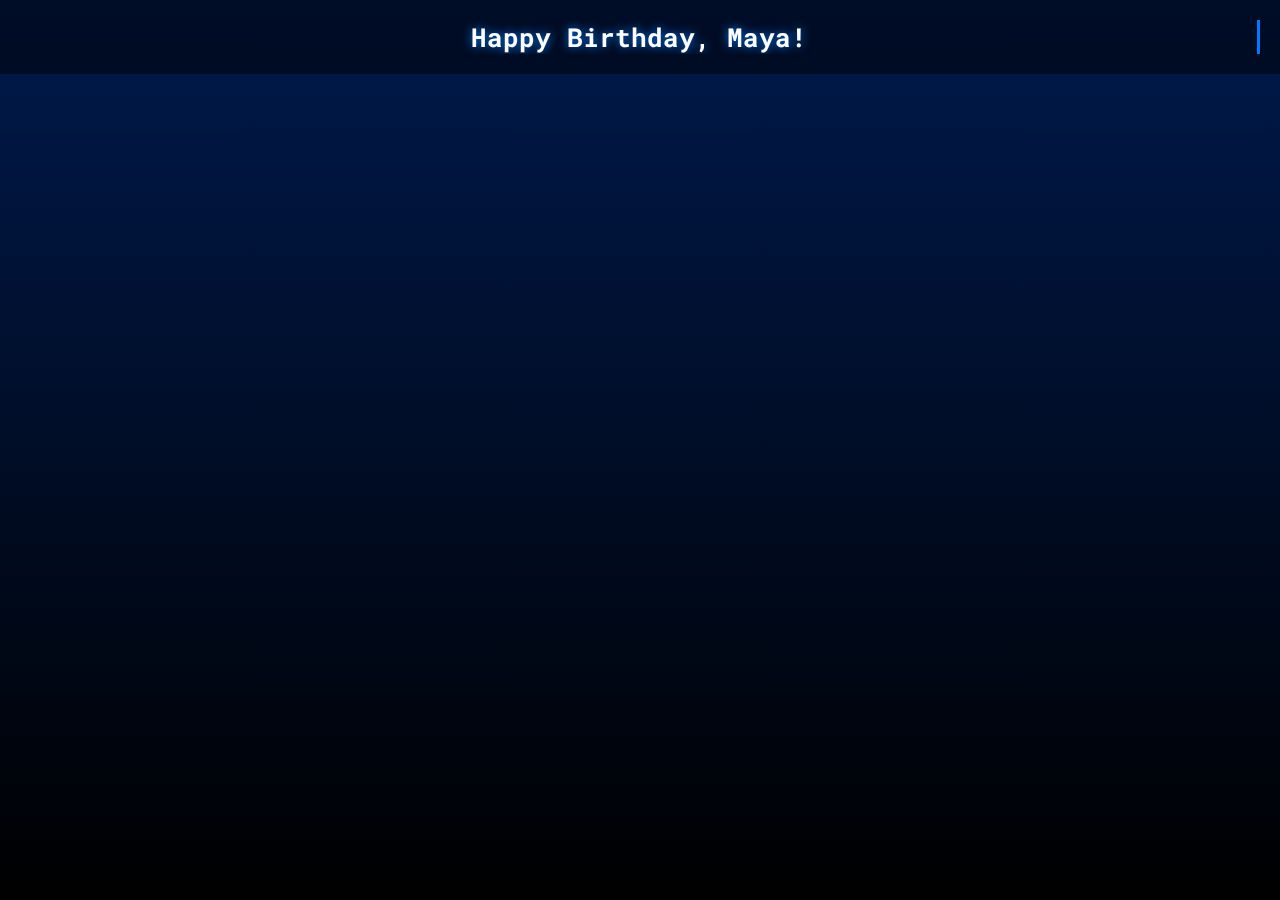
==== next-page.html @ 707e8cc7 "Files added for base version(unrefined)" ====
<!DOCTYPE html>
<html lang="en">
<head>
    <meta charset="UTF-8">
    <meta name="viewport" content="width=device-width, initial-scale=1.0, maximum-scale=1.0, user-scalable=no">
    <title>Happy Birthday, Maya!</title>
    <link rel="stylesheet" href="style2.css">
</head>
<body>
    <div class="container">
        <div class="background">
            <div class="stars"></div>
        </div>

        <header class="header">
            <h1 class="header-text">Happy Birthday, Maya!</h1>
        </header>

        <main class="content">
            <section class="line-art-section">
                <div class="line-art-container">
                    <img src="line-art .png" alt="Line Art of Maya" class="line-art">
                </div>
            </section>

            <section class="message-section">
                <div class="message-container">
                    <p class="message-text">You inspire me every day with your brilliance, creativity, and endless determination. Thank you for being an incredible friend and colleague.</p>
                </div>
            </section>

            <section class="tribute-section">
                <div class="gears-container">
                    <div class="gear" id="gear1"></div>
                    <div class="gear" id="gear2"></div>
                </div>
                <p class="tribute-text">Your passion for robotics and math makes the impossible possible—just like your friendship!</p>
            </section>

            <section class="final-note">
                <div class="candle">
                    <div class="flame"></div>
                </div>
                <p class="final-message">You're a gift to the world, and I'm so grateful to celebrate this day with you.</p>
                <button class="light-candle-button">Light another candle</button>
            </section>
        </main>

        <div class="closing-animation">
            <p class="farewell-message">Here's to more memories, more laughter, and more brilliance in the year ahead. Happy Birthday, Maya!</p>
            <button class="restart-button">Experience Again</button>
        </div>

        <audio id="bg-music" loop autoplay>
            <source src="music.mp3" type="audio/mpeg">
            Your browser does not support the audio element.
        </audio>
    </div>

    <script src="script2.js"></script>
</body>
</html>
---- style2.css ----
@import url('https://fonts.googleapis.com/css2?family=Tangerine:wght@400;700&display=swap');
@import url('https://fonts.googleapis.com/css2?family=Roboto+Mono:wght@300;400;500&display=swap');

/* Basic Reset */
* {
    margin: 0;
    padding: 0;
    box-sizing: border-box;
}

body {
    font-family: 'Arial', sans-serif;
    background: linear-gradient(to bottom, #001A4D, #000000); /* Deep Blue -> Black */
    color: #fff;
    overflow: hidden;
    display: flex;
    justify-content: center;
    align-items: center;
    min-height: 100vh;
    touch-action: none; /* Prevent default touch behaviors */
}

.container {
    position: relative;
    width: 100%;
    max-width: 480px; /* Max width for mobile */
    height: 100vh;
    overflow: hidden;
}

/* --- Background --- */
.background {
    position: absolute;
    top: 0;
    left: 0;
    width: 100%;
    height: 100%;
    z-index: -1;
    overflow: hidden; /* Prevent stars from overflowing */
}

.stars {
    position: absolute;
    top: 0;
    left: 0;
    width: 100%;
    height: 100%;
}

.star {
    position: absolute;
    background-color: #fff;
    border-radius: 50%;
    animation: twinkle linear infinite;
}

@keyframes twinkle {
    0%, 100% {
        opacity: 0.8;
        transform: scale(1);
    }
    50% {
        opacity: 0.4;
        transform: scale(0.8);
    }
}

/* --- Header --- */
.header {
    position: fixed; /* Fixed position */
    top: 0;
    left: 50%;
    transform: translateX(-50%);
    width: 100%;
    padding: 20px;
    text-align: center;
    z-index: 10;
    background-color: rgba(0, 0, 0, 0.5); /* Semi-transparent background */
}

.header-text {
    font-family: 'Roboto Mono', monospace;
    font-size: 1.6em;
    color: #fff;
    text-shadow: 0 0 10px #007bff; /* Soft blue glow */
    white-space: nowrap;
    overflow: hidden;
    border-right: .15em solid #007bff; /* Cursor effect */
    animation: type 4s steps(40, end) forwards, blink-caret .75s step-end infinite;
}

@keyframes type {
    from {
        width: 0;
    }
    to {
        width: 100%;
    }
}

@keyframes blink-caret {
    from, to {
        border-color: transparent;
    }
    50% {
        border-color: #007bff;
    }
}

/* --- Content --- */
.content {
    position: relative;
    width: 100%;
    height: 100vh;
    display: flex;
    flex-direction: column;
    justify-content: space-around;
    align-items: center;
    padding-top: 80px; /* Add padding to account for fixed header */
}

/* --- Line Art Section --- */
.line-art-section {
    position: relative;
    width: 100%;
    height: 40vh;
    display: flex;
    flex-direction: column;
    justify-content: center;
    align-items: center;
    opacity: 0; /* Initially hidden */
    animation: fadeIn 1s ease forwards 1s; /* Fade in after 1 second */
}

@keyframes fadeIn {
    0% {
        opacity: 0;
    }
    100% {
        opacity: 1;
    }
}

.line-art-container {
    position: relative;
    width: 100%;
    height: 100%;
    display: flex;
    justify-content: center;
    align-items: center;
}

.line-art {
    max-width: 80%;
    max-height: 80%;
    filter: drop-shadow(0 0 20px #007bff) brightness(1.2);
}

/* --- Message Section --- */
.message-section {
    position: relative;
    width: 100%;
    display: flex;
    flex-direction: column;
    justify-content: center;
    align-items: center;
    opacity: 0; /* Initially hidden */
    animation: fadeIn 1s ease forwards 3s; /* Fade in after line art animation */
}

.message-container {
    background: rgba(0, 123, 255, 0.2);
    border: 1px solid rgba(0, 123, 255, 0.5);
    padding: 20px;
    border-radius: 10px;
    box-shadow: 0 0 10px rgba(0, 123, 255, 0.5);
    width: 90%;
}

.message-text {
    font-family: 'Tangerine', cursive;
    font-size: 1.8em;
    color: #fff;
    text-align: center;
    line-height: 1.5;
    animation: revealMessage 4s ease forwards; /* Word by word reveal */
}

@keyframes revealMessage {
    0% {
        opacity: 0;
    }
    100% {
        opacity: 1;
    }
}

/* --- Tribute Section --- */
.tribute-section {
    position: relative;
    width: 100%;
    display: flex;
    flex-direction: column;
    justify-content: center;
    align-items: center;
    opacity: 0; /* Initially hidden */
    animation: fadeIn 1s ease forwards 5s; /* Fade in after message reveal */
}

.gears-container {
    position: relative;
    width: 100%;
    height: 100px;
    display: flex;
    justify-content: center;
    align-items: center;
    margin-bottom: 20px;
    z-index: 2;
}

.gear {
    width: 60px;
    height: 60px;
    background-image: url('gear.png');
    background-size: contain;
    background-repeat: no-repeat;
    animation: rotateGear 5s linear infinite;
    opacity: 0.8;
}

.gear#gear1 {
    position: relative;
}

.gear#gear2 {
    position: absolute;
    animation-direction: reverse;
    left: calc(50% + 30px); /* Adjust based on gear size and overlap */
    top: 30px;
}

@keyframes rotateGear {
    to {
        transform: rotate(360deg);
    }
}

.tribute-text {
    font-family: 'Poppins', sans-serif;
    font-size: 1em;
    color: #fff;
    text-align: center;
    z-index: 2;
    position: relative;
    width: 90%;
    opacity: 0;
    animation: tributeType 4s steps(40, end) forwards;
}

@keyframes tributeType {
    0% {
        width: 0;
        opacity: 0;
    }
    100% {
        width: 90%;
        opacity: 1;
    }
}

/* --- Final Note --- */
.final-note {
    position: relative;
    width: 100%;
    text-align: center;
    display: flex;
    flex-direction: column;
    justify-content: center;
    align-items: center;
    opacity: 0; /* Initially hidden */
    animation: fadeIn 1s ease forwards 7s; /* Fade in after tribute text */
}

.candle {
    position: relative;
    width: 40px; /* Adjusted size */
    height: 50px; /* Adjusted size */
    background: linear-gradient(to bottom, #f0f0f0, #ccc);
    border-top-left-radius: 40% 50%;
    border-top-right-radius: 40% 50%;
    border-bottom-left-radius: 10px;
    border-bottom-right-radius: 10px;
    margin: 0 auto 20px;
    cursor: pointer;
    box-shadow: 0 0 10px rgba(255, 255, 255, 0.5); /* Add a subtle glow */
}

.candle:hover {
    transform: scale(1.1);
    box-shadow: 0 0 15px rgba(255, 255, 255, 0.8);
}

.flame {
    position: absolute;
    top: -15px;
    left: 50%;
    transform: translateX(-50%);
    width: 15px; /* Adjusted size */
    height: 22px; /* Adjusted size */
    background: radial-gradient(circle at 50% 0%, #ffcc66, #ff9933 60%, transparent 100%);
    border-radius: 50% 50% 50% 50% / 60% 60% 40% 40%;
    animation: flicker 0.5s ease-in-out infinite alternate;
}

.candle:hover .flame {
    animation: flicker 0.3s ease-in-out infinite alternate;
}

@keyframes flicker {
    0% {
        transform: translateX(-50%) scaleY(1);
        opacity: 0.8;
    }
    100% {
        transform: translateX(-50%) scaleY(1.1);
        opacity: 1;
    }
}

.final-message {
    font-family: 'Playfair Display', serif;
    font-size: 1.3em;
    color: #fff;
    text-align: center;
    margin-bottom: 20px;
    opacity: 0;
    transition: opacity 0.5s ease;
}

.light-candle-button {
    background-color: #007bff;
    color: #fff;
    border: none;
    padding: 10px 20px;
    border-radius: 5px;
    font-size: 1em;
    cursor: pointer;
    box-shadow: 0 2px 5px rgba(0, 0, 0, 0.3);
    transition: all 0.3s ease;
}

.light-candle-button:hover {
    background-color: #0056b3;
    box-shadow: 0 2px 8px rgba(0, 0, 0, 0.5);
    transform: translateY(-2px);
}

/* --- Closing Animation --- */
.closing-animation {
    position: fixed;
    top: 0;
    left: 0;
    width: 100%;
    height: 100%;
    background-color: rgba(0, 0, 0, 0.8);
    display: flex;
    flex-direction: column;
    justify-content: center;
    align-items: center;
    z-index: 30;
    opacity: 0;
    pointer-events: none;
    transition: opacity 1s ease;
}

.farewell-message {
    font-family: 'Playfair Display', serif;
    font-size: 1.8em;
    color: #fff;
    text-align: center;
    margin-bottom: 30px;
}

.restart-button {
    background-color: #007bff;
    color: #fff;
    border: none;
    padding: 10px 20px;
    border-radius: 5px;
    font-size: 1em;
    cursor: pointer;
    box-shadow: 0 2px 5px rgba(0, 0, 0, 0.3);
    transition: all 0.3s ease;
}

.restart-button:hover {
    background-color: #0056b3;
    box-shadow: 0 2px 8px rgba(0, 0, 0, 0.5);
    transform: translateY(-2px);
}
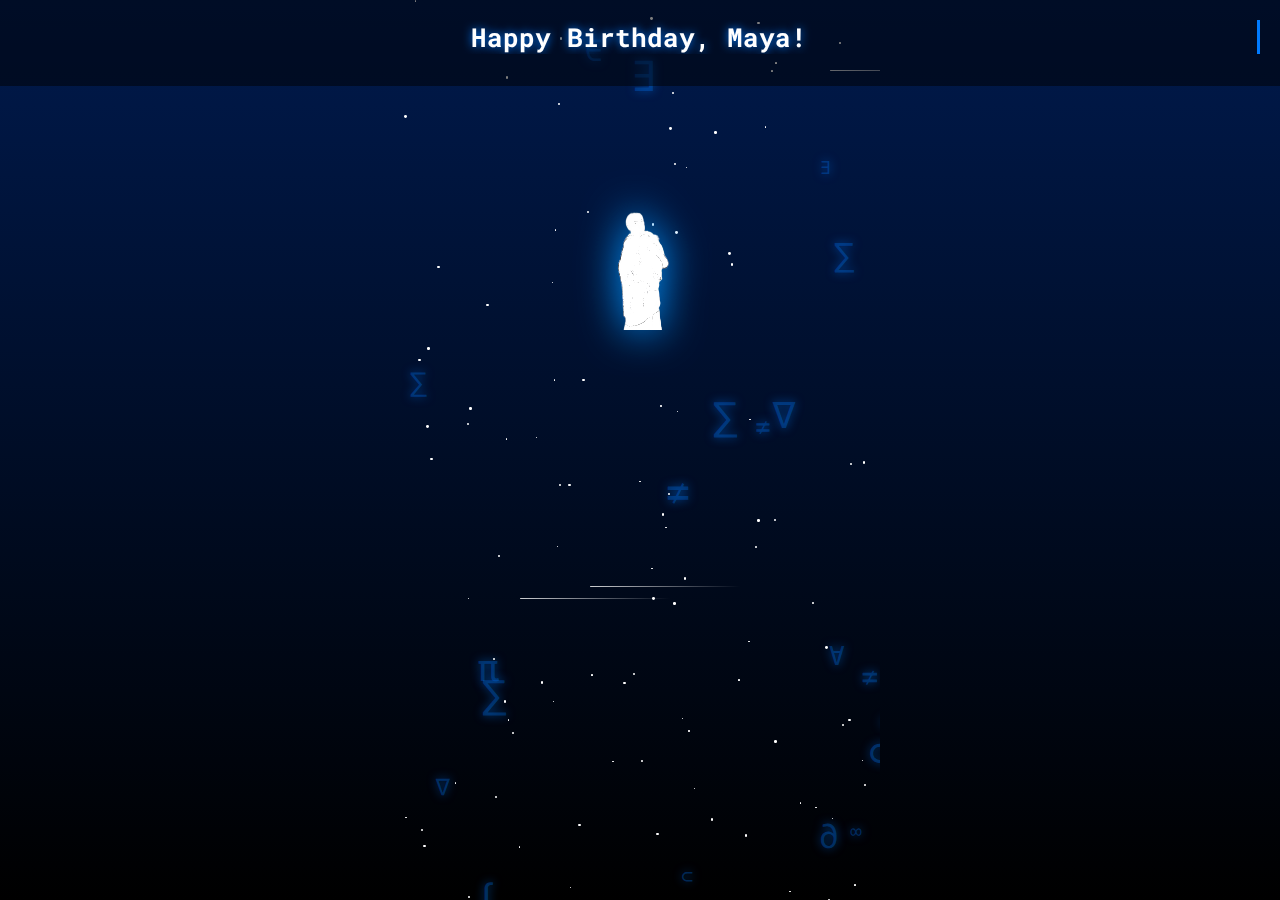
==== commit cdf9ddd8: "improved new-page" ====
--- a/next-page.html
+++ b/next-page.html
@@ -10,21 +10,25 @@
     <div class="container">
         <div class="background">
             <div class="stars"></div>
+            <div class="math-symbols"></div>
+            <div class="shooting-stars"></div>
         </div>
 
         <header class="header">
             <h1 class="header-text">Happy Birthday, Maya!</h1>
+            <div class="header-underline"></div>
         </header>
 
         <main class="content">
             <section class="line-art-section">
                 <div class="line-art-container">
-                    <img src="line-art .png" alt="Line Art of Maya" class="line-art">
+                    <img src="line-art.png" alt="Line Art of Maya" class="line-art">
                 </div>
             </section>
 
             <section class="message-section">
                 <div class="message-container">
+                    <img src="strawberry.svg" alt="Strawberry Icon" class="strawberry-icon">
                     <p class="message-text">You inspire me every day with your brilliance, creativity, and endless determination. Thank you for being an incredible friend and colleague.</p>
                 </div>
             </section>
@@ -47,7 +51,7 @@
         </main>
 
         <div class="closing-animation">
-            <p class="farewell-message">Here's to more memories, more laughter, and more brilliance in the year ahead. Happy Birthday, Maya!</p>
+            <p class="farewell-message">Here’s to more memories, more laughter, and more brilliance in the year ahead. Happy Birthday, Maya!</p>
             <button class="restart-button">Experience Again</button>
         </div>
 
--- a/style2.css
+++ b/style2.css
@@ -36,7 +36,77 @@
     width: 100%;
     height: 100%;
     z-index: -1;
-    overflow: hidden; /* Prevent stars from overflowing */
+}
+
+.math-symbols {
+    position: absolute;
+    top: 0;
+    left: 0;
+    width: 100%;
+    height: 100%;
+    overflow: hidden;
+}
+
+.math-symbol {
+    position: absolute;
+    color: rgba(0, 123, 255, 0.3); /* Light blue with transparency */
+    font-family: 'Roboto Mono', monospace;
+    font-size: 1.5em;
+    animation: floatSymbol 25s linear infinite;
+    pointer-events: none; /* Make symbols non-interactive */
+    text-shadow: 0 0 10px rgba(0, 123, 255, 0.5); /* Add glow effect */
+}
+
+@keyframes floatSymbol {
+    0% {
+        opacity: 0;
+        transform: translateY(100vh); /* Start below the viewport */
+    }
+    25% {
+        opacity: 0.8;
+    }
+    75% {
+        opacity: 0.8;
+    }
+    100% {
+        opacity: 0;
+        transform: translateY(-100vh); /* Move upwards */
+    }
+}
+
+.shooting-stars {
+    position: absolute;
+    top: 0;
+    left: 0;
+    width: 100%;
+    height: 100%;
+    pointer-events: none;
+}
+
+.shooting-star {
+    position: absolute;
+    background: linear-gradient(to right, rgba(255, 255, 255, 0.8), transparent);
+    width: 150px; /* Adjust length as needed */
+    height: 1px; /* Thin star trail */
+    border-radius: 2px;
+    animation: shoot 5s linear infinite;
+}
+
+@keyframes shoot {
+    0% {
+        opacity: 0;
+        transform: translateX(0) translateY(0) rotate(45deg);
+    }
+    10% {
+        opacity: 1;
+    }
+    90% {
+        opacity: 1;
+    }
+    100% {
+        opacity: 0;
+        transform: translateX(300px) translateY(300px) rotate(45deg);
+    }
 }
 
 .stars {
@@ -45,6 +115,7 @@
     left: 0;
     width: 100%;
     height: 100%;
+    pointer-events: none;
 }
 
 .star {
@@ -107,6 +178,23 @@
     }
 }
 
+.header-underline {
+    width: 0;
+    height: 2px;
+    background-color: #fff;
+    margin: 10px auto 0;
+    animation: drawLine 4s linear forwards;
+}
+
+@keyframes drawLine {
+    from {
+        width: 0;
+    }
+    to {
+        width: 80%;
+    }
+}
+
 /* --- Content --- */
 .content {
     position: relative;
@@ -128,32 +216,74 @@
     flex-direction: column;
     justify-content: center;
     align-items: center;
-    opacity: 0; /* Initially hidden */
-    animation: fadeIn 1s ease forwards 1s; /* Fade in after 1 second */
-}
-
-@keyframes fadeIn {
-    0% {
-        opacity: 0;
-    }
-    100% {
-        opacity: 1;
-    }
 }
 
 .line-art-container {
     position: relative;
+    width: 250px; /* Fixed width */
+    height: 250px; /* Fixed height */
+    display: flex;
+    justify-content: center;
+    align-items: center;
+    margin: 0 auto;
+    animation: float 4s ease-in-out infinite;
+}
+
+/* Floating animation */
+@keyframes float {
+    0% {
+        transform: translateY(0);
+    }
+    50% {
+        transform: translateY(-10px);
+    }
+    100% {
+        transform: translateY(0);
+    }
+}
+
+.line-art {
+    max-width: 100%;
+    max-height: 100%;
+    filter: drop-shadow(0 0 20px #007bff) brightness(1.2);
+    animation: revealLineArt 3s linear forwards;
+    position: relative;
+    z-index: 2;
+    opacity: 0;
+}
+
+.line-art::before {
+    content: '';
+    position: absolute;
+    top: 0;
+    left: 0;
     width: 100%;
     height: 100%;
-    display: flex;
-    justify-content: center;
-    align-items: center;
-}
-
-.line-art {
-    max-width: 80%;
-    max-height: 80%;
-    filter: drop-shadow(0 0 20px #007bff) brightness(1.2);
+    background: radial-gradient(circle at 50% 50%, rgba(0, 123, 255, 0.6) 0%, transparent 70%);
+    opacity: 0;
+    z-index: 1;
+    animation: pulse 3s ease-out infinite;
+}
+
+@keyframes pulse {
+    0% {
+        opacity: 0;
+    }
+    50% {
+        opacity: 0.7;
+    }
+    100% {
+        opacity: 0;
+    }
+}
+
+@keyframes revealLineArt {
+    0% {
+        opacity: 0;
+    }
+    100% {
+        opacity: 1;
+    }
 }
 
 /* --- Message Section --- */
@@ -164,8 +294,7 @@
     flex-direction: column;
     justify-content: center;
     align-items: center;
-    opacity: 0; /* Initially hidden */
-    animation: fadeIn 1s ease forwards 3s; /* Fade in after line art animation */
+    padding: 20px;
 }
 
 .message-container {
@@ -175,6 +304,20 @@
     border-radius: 10px;
     box-shadow: 0 0 10px rgba(0, 123, 255, 0.5);
     width: 90%;
+    display: flex;
+    flex-direction: column;
+    align-items: center;
+    opacity: 0;
+    animation: revealMessageContainer 1s ease forwards 3s; /* Delay until line art is drawn */
+}
+
+@keyframes revealMessageContainer {
+    0% {
+        opacity: 0;
+    }
+    100% {
+        opacity: 1;
+    }
 }
 
 .message-text {
@@ -183,10 +326,28 @@
     color: #fff;
     text-align: center;
     line-height: 1.5;
-    animation: revealMessage 4s ease forwards; /* Word by word reveal */
-}
-
-@keyframes revealMessage {
+    opacity: 0;
+    animation: revealMessageText 4s ease forwards; /* Delay until container is visible */
+}
+
+.strawberry-icon {
+    width: 30px; /* Adjust size as needed */
+    height: auto;
+    margin-bottom: 10px;
+    opacity: 0;
+    animation: fadeIn 1s ease forwards 3.5s; /* Delay until message container is visible */
+}
+
+@keyframes revealMessageText {
+    0% {
+        opacity: 0;
+    }
+    100% {
+        opacity: 1;
+    }
+}
+
+@keyframes fadeIn {
     0% {
         opacity: 0;
     }
@@ -203,8 +364,7 @@
     flex-direction: column;
     justify-content: center;
     align-items: center;
-    opacity: 0; /* Initially hidden */
-    animation: fadeIn 1s ease forwards 5s; /* Fade in after message reveal */
+    padding: 20px;
 }
 
 .gears-container {
@@ -216,6 +376,8 @@
     align-items: center;
     margin-bottom: 20px;
     z-index: 2;
+    opacity: 0;
+    animation: fadeIn 1s ease forwards 5s; /* Delay until after message reveal */
 }
 
 .gear {
@@ -254,10 +416,13 @@
     position: relative;
     width: 90%;
     opacity: 0;
-    animation: tributeType 4s steps(40, end) forwards;
-}
-
-@keyframes tributeType {
+    white-space: nowrap;
+    overflow: hidden;
+    border-right: 2px solid #007bff; /* Cursor effect */
+    animation: typeText 4s steps(40, end) forwards 6s;
+}
+
+@keyframes typeText {
     0% {
         width: 0;
         opacity: 0;
@@ -277,8 +442,8 @@
     flex-direction: column;
     justify-content: center;
     align-items: center;
-    opacity: 0; /* Initially hidden */
-    animation: fadeIn 1s ease forwards 7s; /* Fade in after tribute text */
+    opacity: 0;
+    animation: fadeIn 1s ease forwards 8s; /* Delay for previous animations */
 }
 
 .candle {
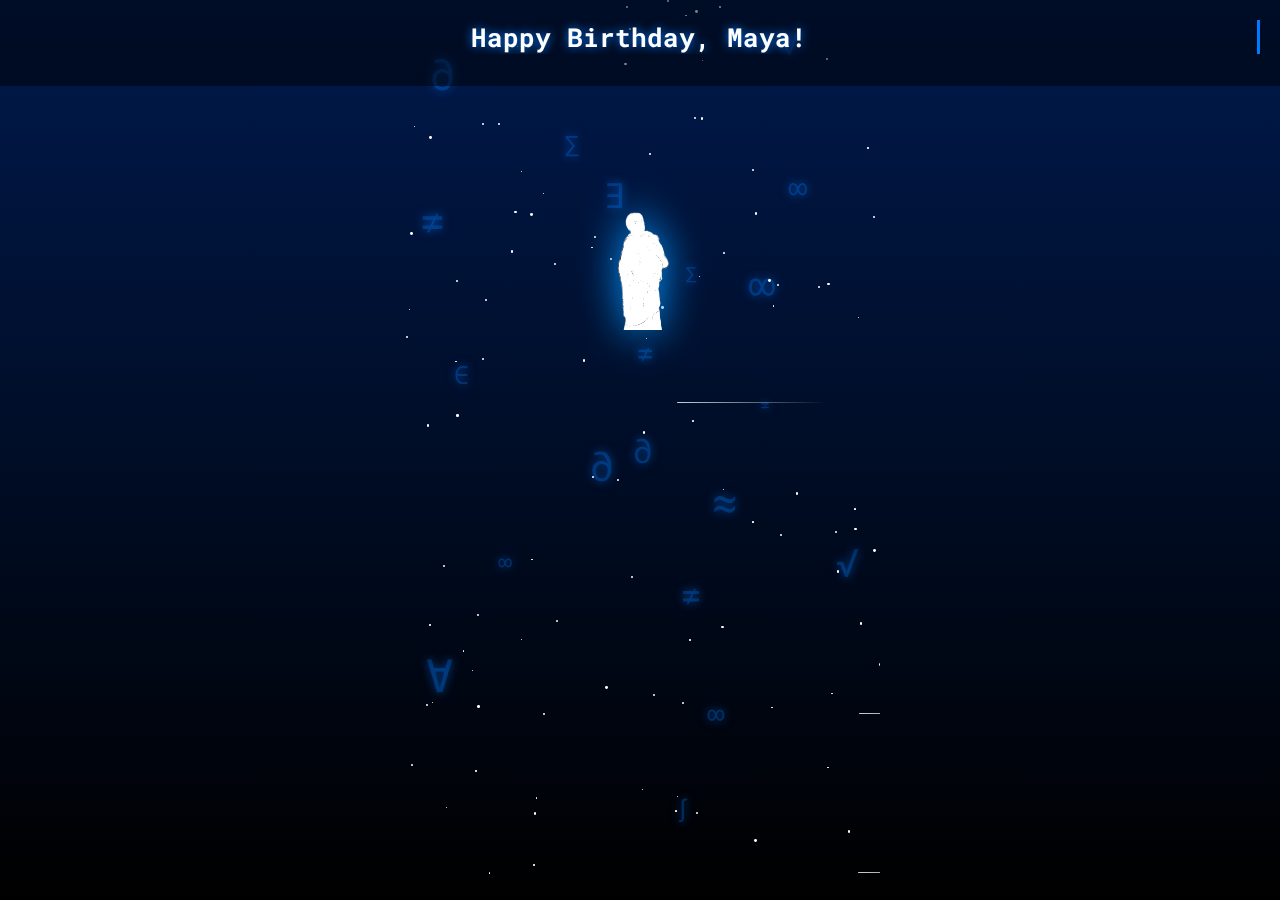
==== commit ca6b0a87: "New text" ====
--- a/next-page.html
+++ b/next-page.html
@@ -29,7 +29,7 @@
             <section class="message-section">
                 <div class="message-container">
                     <img src="strawberry.svg" alt="Strawberry Icon" class="strawberry-icon">
-                    <p class="message-text">You inspire me every day with your brilliance, creativity, and endless determination. Thank you for being an incredible friend and colleague.</p>
+                    <p class="message-text">You inspire the world every day with your brilliance, creativity, and endless determination. Thank you for being an incredible friend and colleague.</p>
                 </div>
             </section>
 
